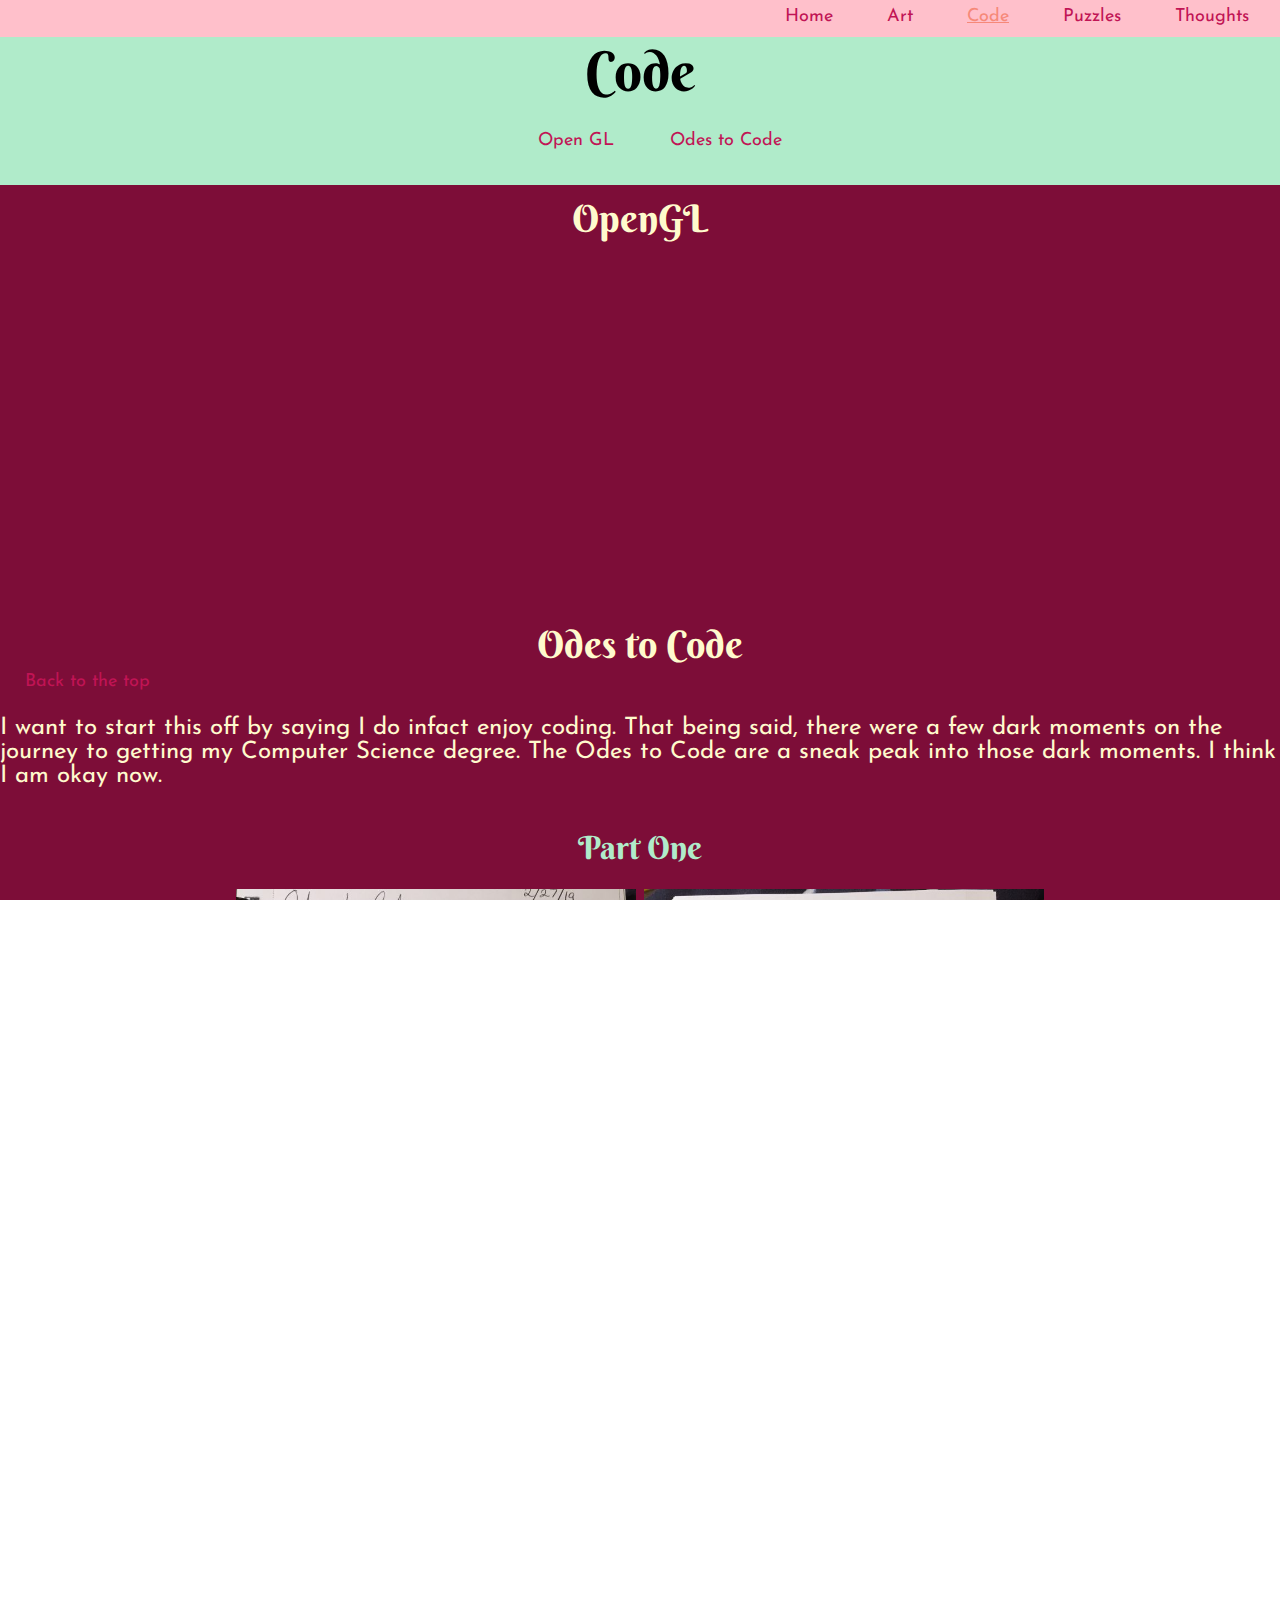
==== code.html @ b13f89c6 "site 2" ====
<!doctype html>
<html>
<head>
<meta charset="UTF-8">
<title>jas_website</title>
<link href="https://fonts.googleapis.com/css?family=Josefin+Sans&display=swap" rel="stylesheet">
<link href="https://fonts.googleapis.com/css?family=Elsie+Swash+Caps&display=swap" rel="stylesheet">
<link href="https://fonts.googleapis.com/css?family=Berkshire+Swash&display=swap" rel="stylesheet">
<link href="styles/main.css" rel="stylesheet" type="text/css">
<link rel="stylesheet" href="https://cdnjs.cloudflare.com/ajax/libs/font-awesome/4.7.0/css/font-awesome.min.css">
</head>
<body>
	<div id="wrapper">
	<a id="back_to_top"></a>
		<nav>
      <ul class="displayed" id="navlinks">
        <li><a href="index.html" ><font size="4">Home</font></a></li>
        <li><a href="gallery.html"><font size="4">Art</font></a></li>
        <li><a href="code.html" class="thispage"><font size="4">Code</font></a></li>
        <li><a href="puzzle.html"><font size="4">Puzzles</font></a></li>
        <li><a href="thoughts.html"><font size="4">Thoughts&nbsp;</font></a></li>
      </ul>
    </nav>
		<div class="thoughts_name">
		Code</div>
		<div class="toc">
				<nav>
      				<ul class="tableofcontents" id="toclinks">
        			<li><a href="#opengl"><font size="4">Open GL</font></a></li>
       				<li><a href="#odestocode" ><font size="4">Odes to Code</font></a></li>
      				</ul>
    			</nav>
			</div>

	<div class="container">
		<a id="opengl"></a>
		<div class="Label">OpenGL</div>
	<ul>
  		<div class="videoWrapper">
   		<iframe width="560" height="315" src="https://www.youtube.com/embed/uRuK9Yxgw0w" frameborder="0" allow="accelerometer; autoplay; encrypted-media; gyroscope; picture-in-picture" allowfullscreen></iframe>
  		</div>
	</ul>
		<a id="odestocode"></a>
		<div class="Label">Odes to Code</div>
		<li><a href="#back_to_top"><font size="4">Back to the top</font></a></li>
			<p>I want to start this off by saying I do infact enjoy coding. That being said, there were a few dark moments on the journey to getting my Computer Science degree. The Odes to Code are a sneak peak into those dark moments. I think I am okay now.</p>
		<div class="Label"><font size="6" color="#B0EBCA">Part One</font></div>
		<div class="gallery_puzzle">
			<a><img src="images/odetocode10.jpg" width=400px height=560px></a>
			<a><img src="images/odetocode11.jpg" width=400px height=560px></a>

		</div>
		<div class="Label"><font size="6" color="#B0EBCA">Part Two</font></div>
		<div class="gallery_puzzle">
			<a><img src="images/odetocode2.jpg" width=400px height=560px></a>

		</div>
	</div>
	
		<div class="connect">
			<i class="fa fa-linkedin"></i>
			<a href="https://www.linkedin.com/in/jasmine-patel-168857132/">in/jasminepatel</a>
			<i class="fa fa-github"></i>
			<a href="https://github.com/jpatel26">github.com/jpatel26</a>
			<i class="fa fa-phone"></i>
			<a style="pointer-events: none; cursor: default;" href="#">808.419.1120</a>
			<i class="fa fa-envelope"></i>
			<a style="pointer-events: none; cursor: default;" href = "#">jasmint711@gmail.com</a>
		</div>
</div>
	<footer>
		<p>&copy; Copyright 2020 Jasmine Patel</p>
	</footer>
</body>
</html>
---- styles/main.css ----
@charset "UTF-8";
@import url("gallery.css");


.videoWrapper {
	align-content: center;
	display: block;
	text-align: center;
}

.container-index {
	width: 100%;
	max_width: 1000px;
	background: #7D0D38;
	color: lemonchiffon;
	font-family: 'Josefin Sans', sans-serif;
	font-size: 24px;
	height: 340px;
	
}
.container {
	width: 100%;
	max_width: 1000px;
	background: #7D0D38;
	color: lemonchiffon;
	font-family: 'Josefin Sans', sans-serif;
	font-size: 24px;
}
.container_thoughts{
	background: #7D0D38;
	color: lemonchiffon;
	font-family: 'Josefin Sans', sans-serif;
	font-size: 24px;
	width 100%;
	padding: 30px;
	height: 590px;
	
}

.cingraph{
  display: block;
  float:left;
  padding-left: 20px;
  padding-top: 20px;
  padding-bottom: 20px;
  padding-right: 20px;
  vertical-align: top;

}

.gallery {
	margin: 10px 10px;
	text-align: center;
}

.gallery_puzzle {
	text-align: center;
	margin: 20px;

}


.gallery img {
	width: 230px;
	height: 230px;
	padding: 5px;
	transition: 0.5s;
}
.gallery img:hover {
	transform: scale(1.1);
	
}

.fa {
  font-size: 60px;
  display: block;
  padding: 20px;
  padding-right: 0px; 
  text-decoration: none;
}

.connect {
	display: block;
	background-color: lemonchiffon;
	color: black;
	font-size: 20pt;

}

.author{
	font-size: 18px;
	color:lightpink;
}


.connect a:link, .connect a:disabled, .connect a:visited {
    font-size: 10pt;
	text-decoration: none;
	font-family: 'Josefin Sans', sans-serif;
	color: darkblue;

}
.connect a:hover {
	text-decoration: underline;
}

.Label {
	font-size: 38px;
	padding-top: 10px;
	text-align: center;
	font-family: 'Berkshire Swash', cursive;
}
html,body
{
    width: 100%;
    height: 100%;
    margin: 0px;
    padding: 0px;
    overflow-x: hidden; 
}
a {
	text-decoration: none;
}
a:link, a:visited {
	color: #C11455;
}

.name {
	padding-top: 30px;
	padding-left: 25px;
	font-family: 'Berkshire Swash', cursive;
	color: aqua;
    background: transparent;
	font-size: 100px;
	
}

.name_gallery{
	padding-top: 5px;
	padding-left: 25px;
	padding-bottom: 5px;
	font-family: 'Berkshire Swash', cursive;
	color: #1E0505;
    background: transparent;
	font-size: 55px;
	text-align: center;
}

.thoughts_name{
	color:black;
	font-family: 'Berkshire Swash', cursive;
	text-align: center;
	font-size: 55px;
	
}

.toc{
	padding-bottom: 15px;
	padding-top: 5px;
	text-align: center;
	font-family: 'Josefin Sans', sans-serif;
	font-size: 20px;
	color: #7D0D38;
	
}


.parallax{
	background: url("../images/sunset.jpeg") no-repeat center;
	background-size: cover;
	background-attachment: fixed;
	height: 500px;
	width: 100%;

}


.sig{
	color: lemonchiffon;
	font-size: 20;
	font-family: 'Josefin Sans', sans-serif;
	background: transparent;
	margin-top: -20px;
	padding-left: 75px;
}

#navlinks {
	text-align: right;
	background-color: pink;
	font-size: 7;
	padding-top: 7px;
	height: 30px;
	margin:0;
	
}
#wrapper {
	background-color: #B0EBCA;
	width: 100%;
	margin: auto auto;
}


li {
	padding: 25px;
  	display: inline;
	font-family: 'Josefin Sans', sans-serif;
}

#navlinks a:hover, #navlinks a:active, #navlinks a:focus, #navlinks a.thispage {
	text-decoration: underline;
	color: #F68979;
}

#toclinks a:hover{
	text-decoration: underline;
}


footer {
	clear: left;
	text-align: center;
	padding-top: 2px;
	padding-bottom: 2px;
	background-color: #3E0A1E;
	font-family: 'Berkshire Swash', cursive;
	color: #D0B1B2;
	font-size: x-small;
}
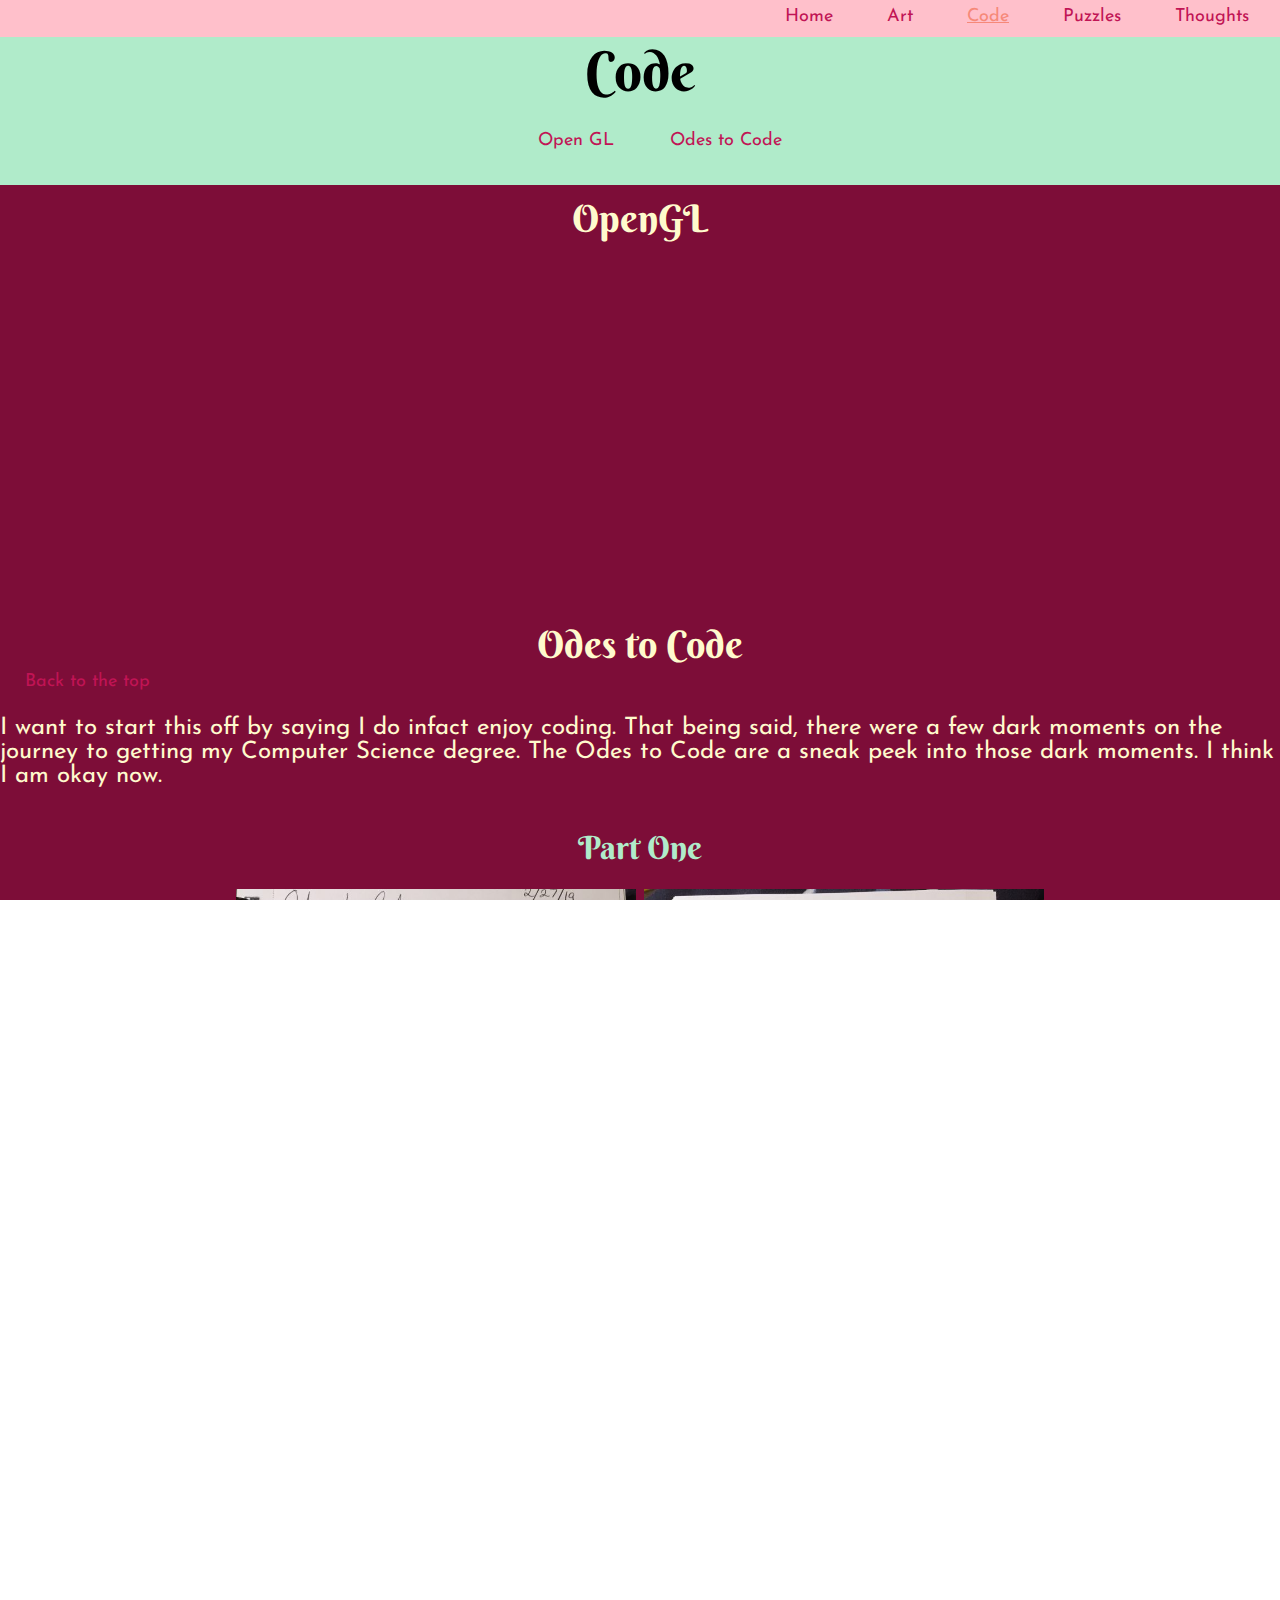
==== commit 9aa19e32: "fix err" ====
--- a/code.html
+++ b/code.html
@@ -43,7 +43,7 @@
 		<a id="odestocode"></a>
 		<div class="Label">Odes to Code</div>
 		<li><a href="#back_to_top"><font size="4">Back to the top</font></a></li>
-			<p>I want to start this off by saying I do infact enjoy coding. That being said, there were a few dark moments on the journey to getting my Computer Science degree. The Odes to Code are a sneak peak into those dark moments. I think I am okay now.</p>
+			<p>I want to start this off by saying I do infact enjoy coding. That being said, there were a few dark moments on the journey to getting my Computer Science degree. The Odes to Code are a sneak peek into those dark moments. I think I am okay now.</p>
 		<div class="Label"><font size="6" color="#B0EBCA">Part One</font></div>
 		<div class="gallery_puzzle">
 			<a><img src="images/odetocode10.jpg" width=400px height=560px></a>
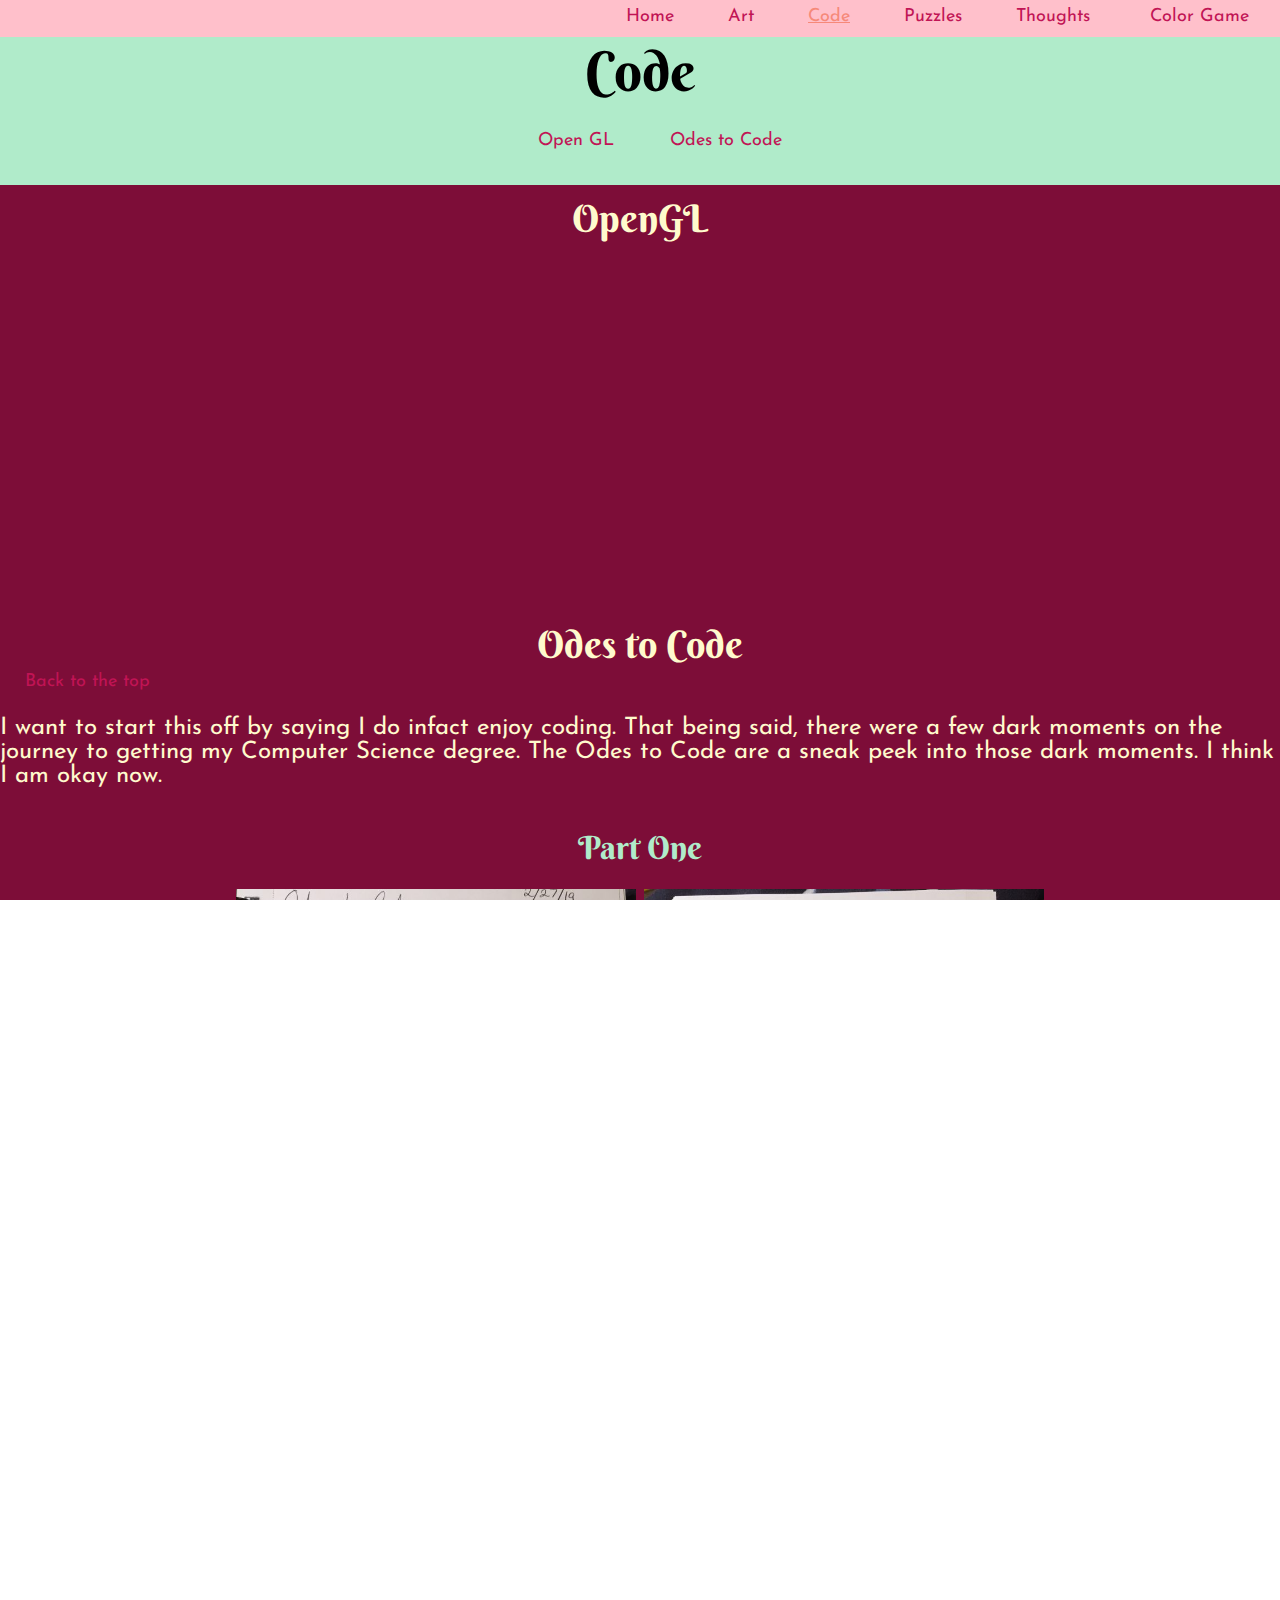
==== commit 33158688: "Adding color game to code" ====
--- a/code.html
+++ b/code.html
@@ -19,6 +19,7 @@
         <li><a href="code.html" class="thispage"><font size="4">Code</font></a></li>
         <li><a href="puzzle.html"><font size="4">Puzzles</font></a></li>
         <li><a href="thoughts.html"><font size="4">Thoughts&nbsp;</font></a></li>
+        <li><a href="colorgame.html"><font size="4">Color Game&nbsp;</font></a></li>
       </ul>
     </nav>
 		<div class="thoughts_name">
